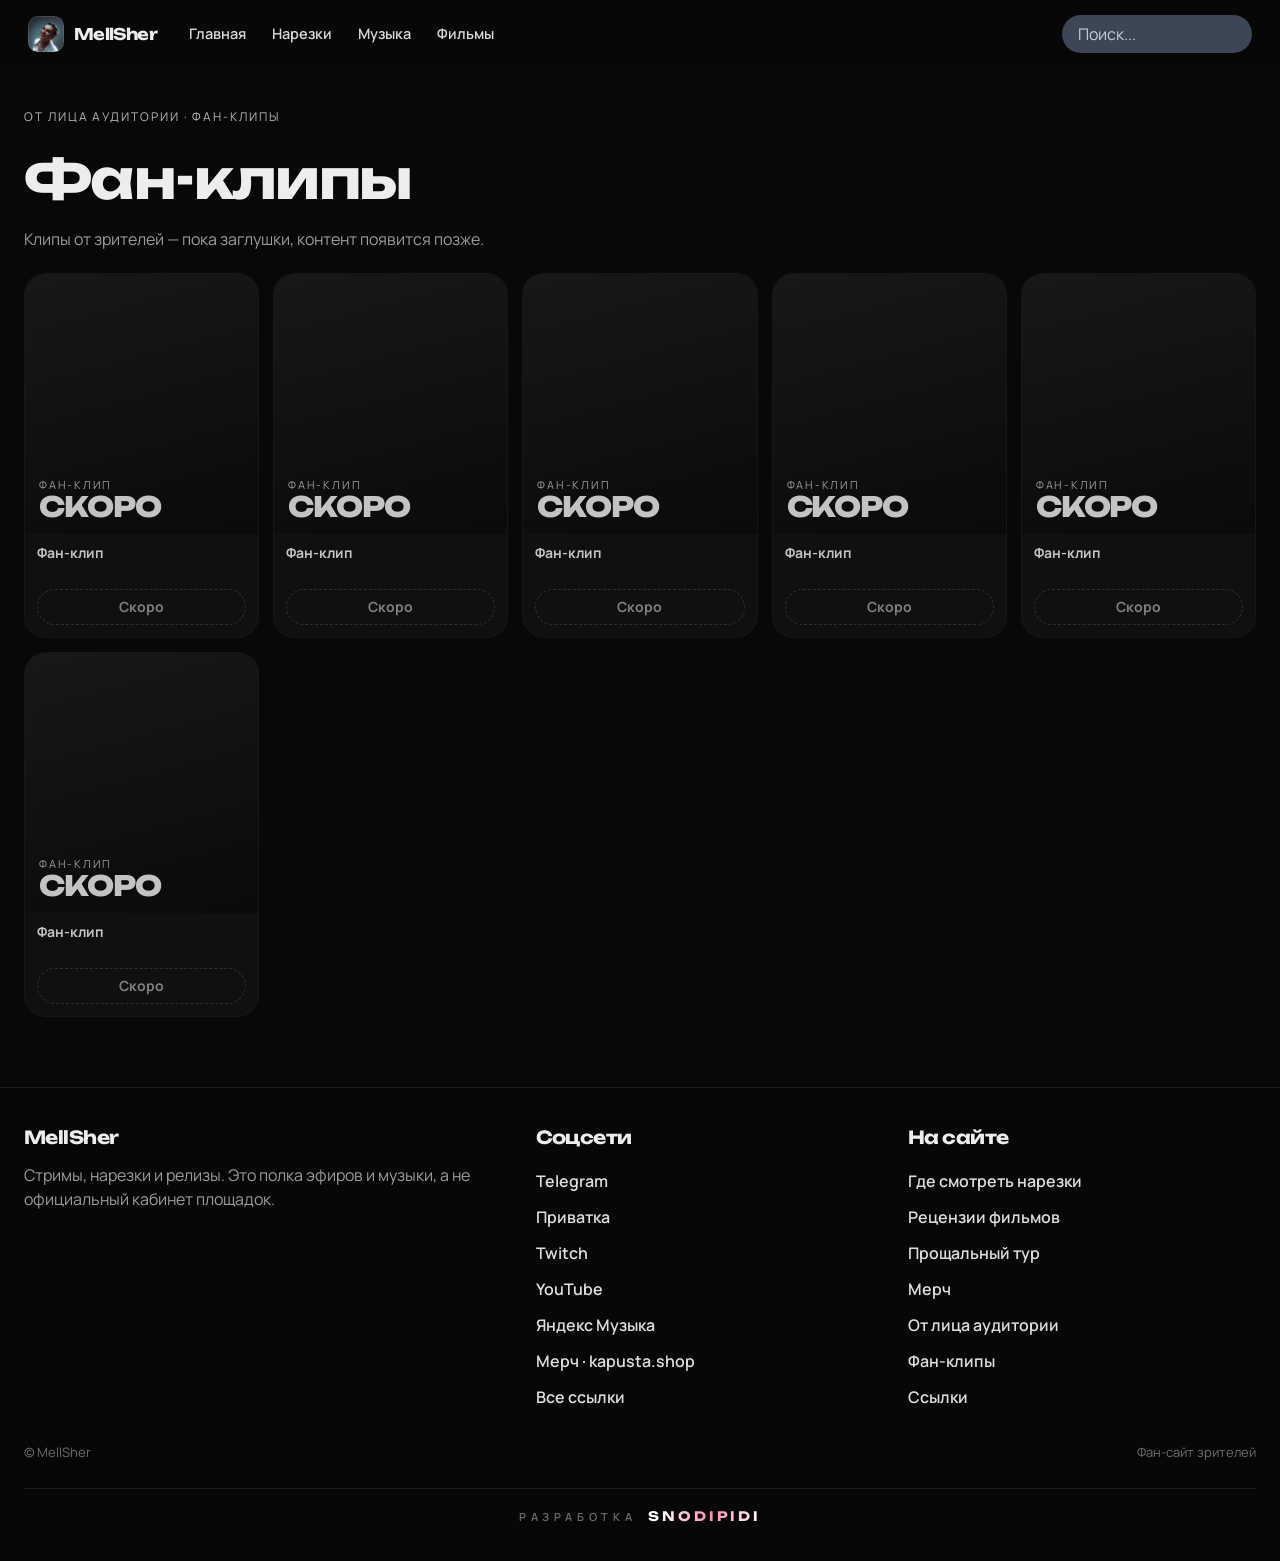
==== fan-clips.html @ a956378b "мелкие изменения" ====
<!DOCTYPE html>
<html lang="ru">
<head>
  <meta charset="UTF-8" />
  <meta name="viewport" content="width=device-width, initial-scale=1" />
  <title>Фан-клипы — MellSher</title>
  <meta name="theme-color" content="#080808" />
  <link rel="icon" href="favicon.svg" />
  <link rel="stylesheet" href="css/styles.css?v=107" />
</head>
<body data-page="fan-clips">
  <div id="chrome-header"></div>
  <main id="page"></main>
  <div id="chrome-footer"></div>
  <script src="js/data.js?v=107"></script>
  <script src="js/reactions.js?v=107"></script>
  <script src="js/app.js?v=107"></script>
</body>
</html>
---- css/styles.css ----
@import url("https://fonts.googleapis.com/css2?family=Bebas+Neue&family=Manrope:wght@400;500;600;700;800&family=Unbounded:wght@500;700;800;900&display=swap");

:root {
  --bg: #080808;
  --bg-2: #101010;
  --card: #141414;
  --card-2: #1b1b1b;
  --text: #ededed;
  --muted: #9b9b9b;
  --faint: #6d6d6d;
  --line: rgba(255, 255, 255, 0.08);
  --red: #ff2d3a;
  --pink: #ff3b6b;
  --star: #f5c518;
  --header: 68px;
  --shadow: 0 20px 60px rgba(0, 0, 0, 0.35);
  --radius: 22px;
  font-synthesis: none;
}

* { box-sizing: border-box; }
html {
  scroll-behavior: smooth;
  overflow-x: clip;
  max-width: 100%;
}
body {
  margin: 0;
  background: var(--bg);
  color: var(--text);
  font-family: Manrope, Arial, sans-serif;
  font-size: 16px;
  line-height: 1.5;
  min-height: 100vh;
  overflow-x: clip;
  max-width: 100%;
}
#page {
  max-width: 100%;
  min-width: 0;
  overflow-x: clip;
}
img { max-width: 100%; display: block; }
button, input { font: inherit; color: inherit; }
a { color: inherit; text-decoration: none; }
button { cursor: pointer; }
h1, h2, h3, h4 { font-family: Unbounded, Manrope, sans-serif; font-weight: 700; letter-spacing: -0.03em; }

.skip {
  position: absolute;
  left: 12px;
  top: -40px;
  background: #fff;
  color: #000;
  padding: 8px 12px;
  z-index: 100;
}
.skip:focus { top: 12px; }

.noscript {
  margin: 80px auto;
  max-width: 40rem;
  text-align: center;
  color: var(--muted);
}

/* Header */
.header {
  position: fixed;
  inset: 0 0 auto 0;
  z-index: 40;
  height: var(--header);
  width: 100%;
  max-width: 100%;
  display: flex;
  align-items: center;
  gap: 22px;
  padding: 0 28px;
  background: rgba(8, 8, 8, 0.28);
  backdrop-filter: blur(10px);
  transition: background 0.3s ease;
  box-sizing: border-box;
  overflow: visible;
}
.header.solid { background: rgba(8, 8, 8, 0.88); }
.brand {
  display: flex;
  align-items: center;
  gap: 10px;
  flex: 0 0 auto;
  font-family: Unbounded, sans-serif;
  font-weight: 700;
  letter-spacing: -0.04em;
}
.brand-mark {
  width: 36px;
  height: 36px;
  border-radius: 10px;
  background: #1a1a1a url("../assets/brand.png") center 18% / cover;
  box-shadow: inset 0 0 0 1px rgba(255, 255, 255, 0.12);
}
.nav {
  display: flex;
  align-items: center;
  gap: 6px;
  flex: 1;
}
.nav a {
  background: none;
  border: 0;
  color: #d7d7d7;
  padding: 8px 10px;
  border-radius: 999px;
  font-size: 14.5px;
  font-weight: 600;
}
.nav a:hover, .nav a.active { color: #fff; }
.nav a.active { background: rgba(255, 255, 255, 0.06); }

.search {
  position: relative;
  margin-left: auto;
  flex: 0 0 auto;
  z-index: 50;
}
.search input {
  width: 190px;
  height: 38px;
  border: 0;
  border-radius: 999px;
  background: #3c4654;
  padding: 0 16px;
  outline: none;
}
.search input::placeholder { color: #c5ced8; }
.search input:focus { background: #465365; box-shadow: 0 0 0 2px rgba(255, 255, 255, 0.16); }
.search-pop {
  position: absolute;
  top: calc(100% + 8px);
  right: 0;
  width: min(320px, calc(100vw - 32px));
  max-height: min(70vh, 420px);
  overflow-y: auto;
  background: #141414;
  border: 1px solid var(--line);
  border-radius: 16px;
  padding: 8px;
  box-shadow: var(--shadow);
  display: none;
  z-index: 60;
}
.search-pop.show { display: grid; }
.search-pop a, .search-empty {
  display: grid;
  gap: 2px;
  padding: 10px 12px;
  border-radius: 12px;
}
.search-pop a:hover { background: #222; }
.search-pop small, .search-empty { color: var(--muted); font-size: 12px; }

.user-btn {
  width: 38px;
  height: 38px;
  border-radius: 50%;
  border: 0;
  background: #2a2a2a;
  display: grid;
  place-items: center;
  flex: 0 0 auto;
}
.user-btn span {
  width: 16px;
  height: 16px;
  border: 2px solid #ddd;
  border-radius: 50%;
  position: relative;
}
.user-btn span::after {
  content: "";
  position: absolute;
  left: 50%;
  top: 16px;
  width: 20px;
  height: 10px;
  border: 2px solid #ddd;
  border-bottom: 0;
  border-radius: 12px 12px 0 0;
  transform: translateX(-50%);
}
.user-btn.named {
  width: auto;
  padding: 0 12px 0 8px;
  border-radius: 999px;
  gap: 8px;
  display: flex;
  align-items: center;
  font-weight: 700;
  font-size: 13px;
}
.user-btn.named i {
  width: 24px;
  height: 24px;
  border-radius: 50%;
  display: grid;
  place-items: center;
  background: var(--pink);
  font-style: normal;
  font-size: 12px;
}
.menu-btn {
  display: none;
  margin-left: 0;
  width: 40px;
  height: 40px;
  border-radius: 12px;
  border: 1px solid var(--line);
  background: transparent;
}

/* Hero */
.hero {
  position: relative;
  min-height: 100dvh;
  overflow: hidden;
  background: #000;
  display: flex;
  align-items: center;
  justify-content: center;
}
.hero img {
  position: absolute;
  inset: 0;
  width: 100%;
  height: 100%;
  object-fit: cover;
  object-position: 62% 28%;
}
.hero-shade {
  position: absolute;
  inset: 0;
  background:
    linear-gradient(to top, #080808 0%, rgba(8, 8, 8, 0.28) 24%, transparent 46%),
    radial-gradient(ellipse at 50% 62%, rgba(0, 0, 0, 0.48), transparent 52%),
    radial-gradient(ellipse at 12% 70%, rgba(255, 40, 90, 0.32), transparent 46%),
    linear-gradient(90deg, rgba(0, 0, 0, 0.42), transparent 28%, rgba(0, 0, 0, 0.38));
}
.hero-title {
  position: relative;
  z-index: 2;
  margin: 11vh 0 0;
  width: 100%;
  padding: 0 3vw;
  text-align: center;
  font-size: 10.2vw;
  line-height: 0.9;
  letter-spacing: -0.045em;
  font-weight: 900;
  text-transform: uppercase;
  white-space: nowrap;
  text-shadow: 0 2px 18px rgba(0, 0, 0, 0.55), 0 10px 40px rgba(0, 0, 0, 0.45);
}
.scroll-cue {
  position: absolute;
  z-index: 3;
  left: 50%;
  bottom: 22px;
  transform: translateX(-50%);
  background: none;
  border: 0;
  color: rgba(255, 255, 255, 0.82);
  letter-spacing: 0.42em;
  font-size: 11px;
  text-transform: uppercase;
  display: grid;
  justify-items: center;
  gap: 8px;
}
.scroll-cue::after {
  content: "";
  width: 1px;
  height: 28px;
  background: rgba(255, 255, 255, 0.7);
}
.hero-chip {
  position: absolute;
  z-index: 3;
  left: 28px;
  top: calc(var(--header) + 18px);
  display: flex;
  gap: 14px;
  align-items: center;
  padding: 10px 12px;
  border-radius: 0;
  background: rgba(0, 0, 0, 0.55);
  border: 1px solid rgba(255, 255, 255, 0.18);
  backdrop-filter: blur(8px);
}
.hero-chip .tour-date {
  font-size: 22px;
}
.hero-chip .tour-city {
  font-size: 22px;
  white-space: nowrap;
}
.hero-chip .tour-btn {
  min-height: 30px;
  padding: 0 12px;
  font-size: 14px;
}
.hero-chip:hover .tour-btn {
  background: #fff;
  color: #000;
}
.dot {
  width: 8px;
  height: 8px;
  border-radius: 50%;
  background: var(--pink);
  box-shadow: 0 0 0 0 rgba(255, 59, 107, 0.7);
  animation: pulse 1.8s infinite;
}
@keyframes pulse {
  70% { box-shadow: 0 0 0 8px rgba(255, 59, 107, 0); }
  100% { box-shadow: 0 0 0 0 rgba(255, 59, 107, 0); }
}

.wrap {
  width: min(1240px, calc(100% - 48px));
  max-width: 100%;
  margin: 0 auto;
  min-width: 0;
}
.section {
  padding: 28px 0 64px;
  min-width: 0;
  max-width: 100%;
}
.section-head {
  display: flex;
  align-items: center;
  justify-content: space-between;
  flex-wrap: wrap;
  gap: 14px 18px;
  margin: 0 0 18px;
}
.section-head h2, .block-title {
  margin: 0;
  font-size: 22px;
  display: flex;
  align-items: center;
  gap: 12px;
}
.section-head h2::before, .block-title::before {
  content: "";
  width: 3px;
  height: 1.05em;
  background: var(--red);
  border-radius: 2px;
}
.section-head a.more, .text-link { color: #fff; font-weight: 700; }
.track-sort {
  display: inline-flex;
  align-items: center;
  gap: 10px;
  color: var(--muted);
  font-size: 13px;
  font-weight: 600;
}
.track-sort select {
  appearance: none;
  border: 1px solid var(--line);
  background: #161616 url("data:image/svg+xml,%3Csvg xmlns='http://www.w3.org/2000/svg' width='12' height='8' viewBox='0 0 12 8'%3E%3Cpath fill='%239b9b9b' d='M1 1l5 5 5-5'/%3E%3C/svg%3E") no-repeat right 12px center;
  color: #fff;
  border-radius: 999px;
  height: 36px;
  padding: 0 34px 0 14px;
  font: inherit;
  font-weight: 700;
  font-size: 13px;
  outline: none;
  cursor: pointer;
}
.track-sort select:focus {
  border-color: rgba(255, 59, 107, 0.55);
  box-shadow: 0 0 0 2px rgba(255, 59, 107, 0.18);
}
.arrow::after { content: " →"; }
.series-card .actions { margin: 0; }
.playlist-actions {
  display: flex;
  flex-wrap: wrap;
  gap: 10px;
  width: 100%;
  max-width: 440px;
}
.playlist-btn {
  flex: 1 1 190px;
  height: 44px;
  min-width: 0;
  padding: 0 16px;
  white-space: nowrap;
  background: var(--pink);
  border: 0;
  color: #fff;
  font-size: 13px;
  letter-spacing: 0.02em;
}
.playlist-btn:hover { background: #ff527d; }

.tour-row {
  display: grid;
  grid-template-columns: repeat(2, minmax(0, 1fr));
  gap: 10px 28px;
}
/* пасхалка-стикер временно выкл.
.merch-egg-wrap {
  position: relative;
  perspective: 600px;
  height: 100%;
}
.tour-egg {
  position: absolute;
  right: -34px;
  top: 58%;
  z-index: 4;
  width: 84px;
  transform: rotate(10deg);
  transform-origin: 88% 92%;
  filter: drop-shadow(0 10px 18px rgba(0, 0, 0, 0.45));
  transition: transform 0.25s cubic-bezier(0.22, 1.4, 0.36, 1), filter 0.25s ease;
  will-change: transform, opacity, filter;
}
.tour-egg img {
  width: 100%;
  height: auto;
  display: block;
  pointer-events: none;
}
.tour-egg:hover:not(.is-peeling) {
  transform: rotate(-4deg) scale(1.08) translate(6px, -4px);
  filter: drop-shadow(0 14px 22px rgba(255, 59, 107, 0.28));
}
.tour-egg.is-peeling {
  pointer-events: none;
  transition: none;
  animation: tour-egg-peel 0.7s cubic-bezier(0.33, 0.1, 0.25, 1) forwards;
}
@keyframes tour-egg-peel {
  0% {
    transform: rotate(8deg) translateZ(0);
    opacity: 1;
    filter: drop-shadow(0 10px 18px rgba(0, 0, 0, 0.45));
  }
  28% {
    transform: rotate(-6deg) rotateX(18deg) translate(10px, -14px) scale(1.06);
    opacity: 1;
    filter: drop-shadow(0 18px 26px rgba(0, 0, 0, 0.5));
  }
  62% {
    transform: rotate(-28deg) rotateX(42deg) translate(36px, 18px) scale(0.98);
    opacity: 0.85;
    filter: drop-shadow(0 22px 28px rgba(0, 0, 0, 0.4));
  }
  100% {
    transform: rotate(-55deg) rotateX(68deg) translate(72px, 110px) scale(0.78);
    opacity: 0;
    filter: drop-shadow(0 8px 12px rgba(0, 0, 0, 0.2));
  }
}
*/
.tour-card {
  display: flex;
  align-items: center;
  justify-content: space-between;
  gap: 14px;
  min-width: 0;
  padding: 10px 0;
  border-bottom: 1px solid rgba(255, 255, 255, 0.1);
  background: transparent;
  color: inherit;
  transition: opacity 0.15s ease;
}
.tour-card:hover { opacity: 0.88; }
.tour-card:hover .tour-btn {
  background: #fff;
  color: #000;
}
.tour-main {
  display: flex;
  align-items: baseline;
  gap: 14px;
  min-width: 0;
}
.tour-date {
  flex: 0 0 auto;
  color: #e84a1f;
  font-family: "Bebas Neue", Unbounded, sans-serif;
  font-size: 22px;
  line-height: 1;
  letter-spacing: 0.04em;
}
.tour-city {
  margin: 0;
  min-width: 0;
  color: #fff;
  font-family: "Bebas Neue", Unbounded, sans-serif;
  font-size: 22px;
  line-height: 1;
  letter-spacing: 0.04em;
  text-transform: uppercase;
  white-space: nowrap;
  overflow: hidden;
  text-overflow: ellipsis;
}
.tour-btn {
  flex: 0 0 auto;
  display: inline-flex;
  align-items: center;
  gap: 8px;
  min-height: 34px;
  padding: 0 14px;
  border: 1px solid #fff;
  border-radius: 0;
  background: transparent;
  color: #fff;
  font-family: "Bebas Neue", Unbounded, sans-serif;
  font-size: 15px;
  letter-spacing: 0.08em;
  text-transform: uppercase;
  white-space: nowrap;
  transition: background 0.15s ease, color 0.15s ease;
}
.tour-btn span { font-size: 14px; line-height: 1; }

.scroller-wrap {
  position: relative;
  display: block;
  min-width: 0;
  max-width: 100%;
  width: 100%;
  overflow: hidden;
}
.scroller {
  display: grid;
  grid-auto-flow: column;
  grid-auto-columns: 196px;
  grid-auto-rows: minmax(0, auto);
  gap: 14px;
  overflow-x: auto;
  overflow-y: hidden;
  padding: 0 0 10px;
  scroll-snap-type: x mandatory;
  scrollbar-width: none;
  min-width: 0;
  width: 100%;
  max-width: 100%;
}
.scroller::-webkit-scrollbar { height: 0; }
.scroller-nav {
  position: absolute;
  top: 35px;
  z-index: 4;
  width: 40px;
  height: 40px;
  margin: 0;
  border: 0;
  border-radius: 50%;
  background: rgba(18, 18, 18, 0.96);
  color: #fff;
  font-size: 22px;
  line-height: 1;
  display: grid;
  place-items: center;
  box-shadow: 0 8px 24px rgba(0, 0, 0, 0.35);
  cursor: pointer;
  flex-shrink: 0;
}
.scroller-nav.prev { left: 4px; }
.scroller-nav.next { right: 4px; }
.scroller-nav:hover { background: #242424; }
.scroller-wrap:has(.film-thumb) .scroller-nav {
  top: 127px;
}

.card {
  scroll-snap-align: start;
  background: #121212;
  border-radius: 22px;
  overflow: hidden;
  border: 1px solid rgba(255, 255, 255, 0.04);
  display: flex;
  flex-direction: column;
  height: 100%;
  min-height: 0;
}
.clip-card {
  border-radius: 22px !important;
  overflow: hidden !important;
  -webkit-mask-image: -webkit-radial-gradient(white, black);
  color: inherit;
  text-decoration: none;
}
.clip-card .card-body {
  flex: 1;
  display: flex;
  flex-direction: column;
  align-content: start;
}
.clip-card:not(.film-card) .card-body {
  text-align: center;
  align-items: stretch;
  gap: 4px;
  padding-top: 8px;
  padding-bottom: 10px;
}
.clip-card:not(.film-card) h3 {
  text-align: center;
  min-height: 0;
}
.clip-card:not(.film-card) .card-body > .btn {
  width: 100%;
}
.clip-card .poster.thumb {
  border-radius: 22px 22px 0 0;
  overflow: hidden;
}
.music-clip {
  position: relative;
  transition:
    transform 0.28s cubic-bezier(0.22, 1, 0.36, 1),
    border-color 0.25s ease,
    box-shadow 0.28s ease,
    background 0.25s ease;
  border-color: rgba(255, 255, 255, 0.06);
  background: #121212;
}
.music-clip::after {
  content: "";
  position: absolute;
  inset: 0;
  z-index: 3;
  border-radius: inherit;
  pointer-events: none;
  opacity: 0;
  background:
    linear-gradient(180deg, rgba(255, 59, 107, 0.08), transparent 42%),
    radial-gradient(120% 80% at 50% 100%, rgba(255, 59, 107, 0.18), transparent 55%);
  box-shadow: inset 0 0 0 1px rgba(255, 59, 107, 0.22);
  transition: opacity 0.28s ease;
}
.music-clip:hover {
  transform: translateY(-5px);
  border-color: rgba(255, 59, 107, 0.45);
  background:
    radial-gradient(120% 90% at 50% 0%, rgba(255, 59, 107, 0.14), transparent 55%),
    #161014;
  box-shadow:
    0 16px 36px rgba(0, 0, 0, 0.4),
    0 0 28px rgba(255, 59, 107, 0.16);
}
.music-clip:hover::after {
  opacity: 1;
}
.music-clip .poster.thumb img {
  transition: transform 0.5s cubic-bezier(0.22, 1, 0.36, 1), filter 0.35s ease;
}
.music-clip:hover .poster.thumb img {
  transform: scale(1.08);
  filter: brightness(0.7) saturate(1.08);
}
.music-clip:hover .card-body h3 a {
  color: #ffd0de;
}
.clip-play {
  position: absolute;
  inset: 0;
  z-index: 2;
  display: grid;
  place-items: center;
  pointer-events: none;
  opacity: 0;
  transform: scale(0.9);
  transition:
    opacity 0.25s ease,
    transform 0.35s cubic-bezier(0.22, 1.2, 0.36, 1);
}
.music-clip:hover .clip-play {
  opacity: 1;
  transform: scale(1);
}
.clip-play i {
  --mx: 50%;
  --my: 35%;
  position: relative;
  width: 54px;
  height: 54px;
  border-radius: 50%;
  display: grid;
  place-items: center;
  overflow: hidden;
  background:
    radial-gradient(
      circle at var(--mx) var(--my),
      rgba(255, 255, 255, 0.88) 0%,
      rgba(255, 160, 195, 0.65) 16%,
      rgba(255, 59, 107, 0.55) 38%,
      rgba(255, 40, 95, 0.4) 62%,
      rgba(180, 20, 70, 0.28) 100%
    );
  border: 1.5px solid rgba(255, 255, 255, 0.5);
  box-shadow:
    0 10px 26px rgba(0, 0, 0, 0.4),
    0 0 18px rgba(255, 59, 107, 0.28),
    inset 0 1px 0 rgba(255, 255, 255, 0.55),
    inset 0 -10px 20px rgba(255, 59, 107, 0.16);
  backdrop-filter: blur(20px) saturate(180%);
  -webkit-backdrop-filter: blur(20px) saturate(180%);
}
.clip-play i::after {
  content: "";
  position: absolute;
  inset: 0;
  border-radius: inherit;
  background:
    radial-gradient(
      circle at var(--mx) var(--my),
      rgba(255, 255, 255, 0.55) 0%,
      rgba(255, 180, 210, 0.18) 24%,
      transparent 48%
    );
  pointer-events: none;
  mix-blend-mode: soft-light;
}
.clip-play i::before {
  content: "";
  position: absolute;
  z-index: 1;
  top: 50%;
  left: 52%;
  width: 0;
  height: 0;
  border-style: solid;
  border-width: 9px 0 9px 15px;
  border-color: transparent transparent transparent #fff;
  filter: drop-shadow(0 2px 4px rgba(0, 0, 0, 0.28));
  transform: translate(-35%, -50%);
}
.music-clip .card-body {
  padding-top: 10px;
  padding-bottom: 12px;
}
.clip-strip-head {
  display: flex;
  align-items: baseline;
  justify-content: space-between;
  gap: 12px;
  margin: 0 0 10px;
  flex-wrap: wrap;
}
.clip-strip .strip-title { margin: 0; }
.clip-strip-note {
  color: var(--muted);
  font-size: 12px;
  font-weight: 700;
  letter-spacing: 0.06em;
  text-transform: uppercase;
}
.clip-strip.is-feat .clip-strip-note { color: rgba(245, 197, 24, 0.75); }
.scroller.clips {
  grid-auto-columns: 200px;
}
.scroller-wrap.is-clips .scroller-nav {
  top: 78px;
}
.film-card .card-body {
  gap: 8px;
}
.film-card h3 {
  margin: 0;
  font-size: 14px;
  line-height: 1.25;
  min-height: 2.5em;
  max-height: 2.5em;
  display: -webkit-box;
  -webkit-line-clamp: 2;
  -webkit-box-orient: vertical;
  overflow: hidden;
  overflow-wrap: anywhere;
  word-break: break-word;
}
.film-card .film-scores {
  margin-top: auto;
  font-size: 11px;
  gap: 8px;
}
.film-card .film-scores b {
  font-size: 15px;
}
.film-scores .score-val.score-good,
.score-card .score-val.score-good { color: #3bb33b; }
.film-scores .score-val.score-mid,
.score-card .score-val.score-mid { color: #c8c8c8; }
.film-scores .score-val.score-bad,
.score-card .score-val.score-bad { color: #ff5500; }
.film-scores .score-val i,
.score-card .score-val i { color: inherit; font-style: normal; }
.film-card.is-link {
  cursor: pointer;
  transition: border-color 0.15s ease, transform 0.15s ease, box-shadow 0.15s ease;
}
.film-card.is-link:hover {
  border-color: rgba(255, 59, 107, 0.4);
  transform: translateY(-3px);
  box-shadow: 0 12px 28px rgba(0, 0, 0, 0.35);
}
.film-card.is-link:hover .film-thumb img {
  transform: scale(1.05);
}
.film-card .film-thumb img {
  transition: transform 0.45s ease;
}
.film-card.score-only {
  cursor: default;
}
.film-card.score-only:hover {
  transform: none;
  box-shadow: none;
}
.poster {
  position: relative;
  aspect-ratio: 3 / 3.35;
  background:
    radial-gradient(90% 60% at 20% 0%, rgba(255, 255, 255, 0.16), transparent 42%),
    linear-gradient(165deg, var(--c1), var(--c2) 70%);
  display: flex;
  flex-direction: column;
  justify-content: flex-end;
  padding: 14px;
  overflow: hidden;
  flex-shrink: 0;
}
.poster.photo {
  background:
    linear-gradient(to top, rgba(0, 0, 0, 0.72), rgba(0, 0, 0, 0.05) 55%),
    url("../assets/hero.png") center 22% / cover;
}
.poster.thumb {
  aspect-ratio: 16 / 9;
  padding: 0;
  background: #0a0a0a;
  overflow: hidden;
  display: block;
}
.poster.thumb.film-thumb {
  aspect-ratio: 2 / 3;
}
.poster.thumb img {
  position: absolute;
  inset: 0;
  width: 100%;
  height: 100%;
  object-fit: cover;
  object-position: center;
  display: block;
  border: 0;
}
.poster.thumb.film-thumb img {
  object-fit: contain;
}
.poster.thumb .poster-kicker {
  position: absolute;
  left: 10px;
  bottom: 10px;
  z-index: 2;
  padding: 4px 8px;
  border-radius: 999px;
  background: rgba(0, 0, 0, 0.55);
}
.poster.stub-poster {
  background: linear-gradient(165deg, #1c1c1c, #0b0b0b);
}
.poster-link { position: absolute; inset: 0; z-index: 1; }
.poster-kicker, .poster-title { pointer-events: none; }
.poster-kicker {
  position: relative;
  z-index: 2;
  font-size: 11px;
  letter-spacing: 0.16em;
  text-transform: uppercase;
  color: rgba(255, 255, 255, 0.72);
}
.poster-title {
  position: relative;
  z-index: 2;
  font-family: Unbounded, sans-serif;
  font-weight: 800;
  font-size: 28px;
  line-height: 0.95;
  letter-spacing: -0.04em;
  text-transform: uppercase;
}
.ribbon {
  position: absolute;
  z-index: 2;
  top: 0;
  left: 12px;
  width: 28px;
  height: 36px;
  border: 0;
  background: #0d0d0d;
  color: #fff;
  clip-path: polygon(0 0, 100% 0, 100% 100%, 50% 76%, 0 100%);
  font-size: 16px;
  line-height: 28px;
}
.ribbon.on { background: var(--pink); }

.card-body { padding: 10px 12px 12px; display: grid; gap: 8px; }
.score-row { display: flex; align-items: center; justify-content: space-between; }
.score { font-weight: 800; display: flex; gap: 4px; align-items: center; }
.score i, .star { color: var(--star); font-style: normal; }
.ghost {
  background: none;
  border: 0;
  color: #8d8d8d;
  font-size: 18px;
  padding: 0;
}
.card h3 { margin: 0; font-family: Manrope, sans-serif; font-size: 14px; font-weight: 700; letter-spacing: 0; line-height: 1.3; min-height: 2.6em; }
.btn {
  display: flex;
  align-items: center;
  justify-content: center;
  gap: 6px;
  height: 36px;
  padding: 0 16px;
  border-radius: 999px;
  background: #2a2a2a;
  border: 0;
  font-weight: 700;
  font-size: 14px;
  box-sizing: border-box;
}
.btn:hover { background: #343434; }
.btn.pink { background: var(--pink); color: #fff; }
.btn.pink:hover { background: #ff527d; }
.btn.yellow { background: #ffcc00; color: #111; }
.btn.yellow:hover { background: #ffd633; }
.btn.disabled {
  background: transparent;
  border: 1px dashed rgba(255, 255, 255, 0.16);
  color: var(--muted);
  pointer-events: none;
}
.card.stub { opacity: 0.82; }
.center { display: flex; justify-content: center; margin-top: 18px; }
.pill {
  display: inline-flex;
  align-items: center;
  height: 38px;
  padding: 0 16px;
  border-radius: 999px;
  background: #1a1a1a;
  border: 1px solid var(--line);
  font-weight: 700;
  font-size: 14px;
}
.pill:hover { background: #222; }

/* Series */
.series-stage {
  position: relative;
  display: grid;
  place-items: center;
  padding: 0 58px;
}
.series-frame {
  width: min(860px, 100%);
  min-height: 360px;
}
.series-card {
  width: 100%;
  min-height: 360px;
  display: grid;
  grid-template-columns: 280px 1fr;
  gap: 28px;
  align-items: stretch;
  background: #141414;
  border-radius: 28px;
  padding: 22px;
  border: 1px solid var(--line);
}
.series-card.is-in-next {
  animation: series-in-next 0.38s cubic-bezier(0.22, 1, 0.36, 1);
}
.series-card.is-in-prev {
  animation: series-in-prev 0.38s cubic-bezier(0.22, 1, 0.36, 1);
}
@keyframes series-in-next {
  from { opacity: 0; transform: translateX(36px); }
  to { opacity: 1; transform: translateX(0); }
}
@keyframes series-in-prev {
  from { opacity: 0; transform: translateX(-36px); }
  to { opacity: 1; transform: translateX(0); }
}
.series-poster {
  border-radius: 18px;
  overflow: hidden;
  width: 100%;
  min-height: 316px;
  height: 100%;
  background:
    radial-gradient(80% 50% at 30% 0%, rgba(255, 255, 255, 0.18), transparent 40%),
    linear-gradient(160deg, var(--c1), var(--c2));
  display: flex;
  align-items: flex-end;
  padding: 16px;
  font-family: Unbounded, sans-serif;
  font-size: 34px;
  line-height: 0.9;
  letter-spacing: -0.04em;
  text-transform: uppercase;
  color: inherit;
}
.series-poster.has-img,
.series-poster.photo { padding: 0; background: #1a1714; }
.series-poster img {
  width: 100%;
  height: 100%;
  object-fit: cover;
  object-position: center 18%;
  display: block;
}
.series-poster.stub {
  align-items: center;
  justify-content: center;
  color: var(--muted);
  font-size: 28px;
  text-transform: none;
  letter-spacing: -0.02em;
}
.series-card.stub { opacity: 0.88; }
.series-card > div:last-child {
  display: flex;
  flex-direction: column;
  justify-content: center;
  min-width: 0;
  min-height: 100%;
}
.series-card h3 { margin: 8px 0 6px; font-size: 32px; }
.series-meta { color: var(--muted); display: flex; flex-wrap: wrap; gap: 12px; font-weight: 700; font-size: 14px; }
.score-pill {
  display: inline-flex;
  align-items: center;
  gap: 4px;
  background: rgba(0, 0, 0, 0.45);
  border-radius: 8px;
  padding: 2px 7px;
  font-family: Manrope, sans-serif;
  font-size: 14px;
  letter-spacing: 0;
  font-weight: 800;
}
.series-card p {
  color: #c8c8c8;
  margin: 12px 0 18px;
  flex: 1;
  display: -webkit-box;
  -webkit-line-clamp: 5;
  line-clamp: 5;
  -webkit-box-orient: vertical;
  overflow: hidden;
}
.series-nav {
  position: absolute;
  top: 50%;
  transform: translateY(-50%);
  width: 46px;
  height: 46px;
  border-radius: 50%;
  border: 0;
  background: #1c1c1c;
  color: #fff;
  font-size: 22px;
  z-index: 2;
}
.series-nav.prev { left: 0; }
.series-nav.next { right: 0; }
.dots { display: flex; justify-content: center; gap: 8px; margin-top: 16px; }
.dots button {
  width: 8px;
  height: 8px;
  border-radius: 50%;
  border: 0;
  background: #333;
  padding: 0;
}
.dots button.on { background: #fff; }

.release-grid {
  display: grid;
  grid-template-columns: repeat(auto-fill, minmax(200px, 1fr));
  gap: 12px;
}
.release-grid-home {
  grid-template-columns: repeat(auto-fill, minmax(148px, 1fr));
  gap: 10px;
}
.release-grid-home .release { border-radius: 14px; }
.release-grid-home .release-body {
  padding: 8px 10px 10px;
  gap: 4px;
}
.release-grid-home .release h3 { font-size: 13px; }
.release-grid-home .release .kind { font-size: 10px; }
.release-grid-home .release p {
  font-size: 11px;
  line-height: 1.4;
}
.release-grid-home .release .btn {
  height: 28px;
  padding: 0 10px;
  font-size: 11px;
}
.release-grid-home .release-badge {
  font-size: 8px;
  padding: 2px 6px;
}
.music-grid {
  display: grid;
  grid-template-columns: repeat(auto-fill, minmax(168px, 1fr));
  gap: 12px;
}
.albums-grid {
  grid-template-columns: repeat(7, minmax(0, 1fr));
  gap: 10px;
}
.catalog {
  display: grid;
  grid-template-columns: repeat(auto-fill, minmax(200px, 1fr));
  gap: 14px;
}
.release {
  position: relative;
  background: #121212;
  border-radius: 16px;
  padding: 14px;
  border: 1px solid var(--line);
  display: flex;
  flex-direction: column;
  gap: 6px;
  min-height: 0;
  transition:
    transform 0.28s cubic-bezier(0.22, 1, 0.36, 1),
    border-color 0.25s ease,
    box-shadow 0.28s ease;
}
.release:hover {
  transform: translateY(-5px);
  border-color: rgba(255, 255, 255, 0.18);
  box-shadow: 0 16px 36px rgba(0, 0, 0, 0.4);
}
.release.has-cover {
  padding: 0;
  overflow: hidden;
  gap: 0;
}
.release-cover {
  position: relative;
  aspect-ratio: 1;
  width: 100%;
  background: #1a1a1a;
  overflow: hidden;
}
.release-cover img {
  width: 100%;
  height: 100%;
  object-fit: cover;
  display: block;
  transition: transform 0.5s cubic-bezier(0.22, 1, 0.36, 1);
}
.release:hover .release-cover img {
  transform: scale(1.07);
}
.release-body {
  display: flex;
  flex-direction: column;
  gap: 5px;
  padding: 10px 12px 12px;
  flex: 1;
  min-width: 0;
}
.release h3 {
  margin: 0;
  font-size: 14px;
  line-height: 1.25;
  letter-spacing: -0.02em;
}
.release .kind { color: var(--muted); font-size: 11px; font-weight: 700; }
.release p {
  margin: 0;
  color: #cfcfcf;
  font-size: 12px;
  line-height: 1.4;
}
.release .btn {
  margin-top: auto;
  width: fit-content;
  height: 30px;
  padding: 0 12px;
  font-size: 12px;
  transition: transform 0.2s ease, filter 0.2s ease;
}
.release:hover .btn {
  transform: translateY(-1px);
}
.release.featured {
  background:
    radial-gradient(120% 80% at 0% 0%, rgba(255, 59, 107, 0.18), transparent 55%),
    #141014;
  border-color: rgba(255, 59, 107, 0.4);
}
.release.featured:hover {
  border-color: rgba(255, 59, 107, 0.75);
  box-shadow:
    0 16px 40px rgba(0, 0, 0, 0.45),
    0 0 0 1px rgba(255, 59, 107, 0.25),
    0 0 28px rgba(255, 59, 107, 0.18);
}
.release-hurry {
  position: absolute;
  inset: 0;
  z-index: 2;
  display: grid;
  place-content: center;
  gap: 2px;
  padding: 12px;
  background:
    radial-gradient(circle at 50% 45%, rgba(255, 59, 107, 0.35), transparent 60%),
    rgba(6, 6, 6, 0.58);
  opacity: 0;
  pointer-events: none;
  transition: opacity 0.2s ease;
}
.release.featured:hover .release-hurry {
  opacity: 1;
}
.release-hurry span {
  display: block;
  font-family: Unbounded, Manrope, sans-serif;
  font-size: clamp(15px, 2.4vw, 22px);
  font-weight: 800;
  line-height: 1;
  letter-spacing: 0.04em;
  text-transform: uppercase;
  color: #fff;
  text-shadow: 0 2px 16px rgba(0, 0, 0, 0.55);
  opacity: 0;
  transform: translateY(18px) scale(0.72) rotate(-8deg);
}
.release-hurry span:nth-child(2) {
  transform: translateY(18px) scale(0.72) rotate(7deg);
  color: var(--pink);
  text-shadow:
    0 0 18px rgba(255, 59, 107, 0.55),
    0 2px 12px rgba(0, 0, 0, 0.5);
}
.release.featured:hover .release-hurry span:nth-child(1) {
  animation: release-hurry-in 0.55s cubic-bezier(0.22, 1.4, 0.36, 1) 0.04s forwards;
}
.release.featured:hover .release-hurry span:nth-child(2) {
  animation: release-hurry-in 0.55s cubic-bezier(0.22, 1.4, 0.36, 1) 0.14s forwards;
}
@keyframes release-hurry-in {
  0% {
    opacity: 0;
    transform: translateY(22px) scale(0.65) rotate(var(--hurry-rot, -8deg));
    filter: blur(4px);
  }
  65% {
    opacity: 1;
    filter: blur(0);
    transform: translateY(-2px) scale(1.08) rotate(0deg);
  }
  100% {
    opacity: 1;
    filter: blur(0);
    transform: translateY(0) scale(1) rotate(0deg);
  }
}
.release-hurry span:nth-child(1) { --hurry-rot: -9deg; }
.release-hurry span:nth-child(2) { --hurry-rot: 8deg; }
.release-badge {
  display: inline-flex;
  align-items: center;
  width: fit-content;
  padding: 3px 8px;
  border-radius: 999px;
  background: var(--pink);
  color: #fff;
  font-size: 9px;
  font-weight: 800;
  letter-spacing: 0.08em;
  text-transform: uppercase;
}
.release.stub { opacity: 0.92; }
.release.stub:hover {
  transform: none;
  box-shadow: none;
}
.merch-grid {
  display: grid;
  grid-template-columns: repeat(auto-fill, minmax(160px, 1fr));
  gap: 12px;
}
.merch-item {
  display: flex;
  flex-direction: column;
  height: 100%;
  width: 100%;
  margin: 0;
  padding: 0;
  background: #121212;
  border: 1px solid var(--line);
  border-radius: 16px;
  overflow: hidden;
  color: inherit;
  text-align: left;
  text-decoration: none;
  font: inherit;
  cursor: pointer;
  transition: border-color 0.15s ease, transform 0.15s ease;
}
.merch-item:hover {
  border-color: rgba(255, 255, 255, 0.18);
  transform: translateY(-2px);
}
.merch-photo {
  aspect-ratio: 1;
  background: #f3f3f3;
  overflow: hidden;
}
.merch-photo img {
  width: 100%;
  height: 100%;
  object-fit: contain;
  object-position: center;
  display: block;
}
.merch-body {
  display: flex;
  flex-direction: column;
  flex: 1;
  gap: 6px;
  padding: 12px 14px 14px;
}
.merch-body strong {
  font-size: 14px;
  font-weight: 500;
  letter-spacing: -0.02em;
  line-height: 1.3;
  min-height: 2.6em;
  color: #fff;
}
.merch-meta {
  display: flex;
  flex-wrap: wrap;
  align-items: baseline;
  gap: 8px;
}
.merch-price {
  color: #fff;
  font-size: 16px;
  font-weight: 700;
  letter-spacing: -0.02em;
  line-height: 1.2;
}
.merch-sold {
  color: #cc4b4b;
  font-size: 12px;
  font-weight: 500;
  line-height: 1.2;
}
.merch-note {
  margin-top: auto;
  color: #3ddc84;
  font-size: 12px;
  font-weight: 700;
  line-height: 1.25;
}

.channel-grid {
  display: grid;
  grid-template-columns: repeat(auto-fill, minmax(148px, 1fr));
  gap: 12px;
}
.channel-grid-page {
  grid-template-columns: repeat(auto-fill, minmax(168px, 1fr));
  gap: 14px;
}
.scroller.channels {
  grid-auto-columns: 168px;
}
.scroller-wrap.is-channels .scroller-nav {
  top: 64px;
}
.channel-card {
  display: flex;
  flex-direction: column;
  height: 100%;
  scroll-snap-align: start;
  background: #121212;
  border: 1px solid var(--line);
  border-radius: 16px;
  overflow: hidden;
  color: inherit;
  text-decoration: none;
  transition: border-color 0.15s ease, transform 0.15s ease;
}
.channel-card:hover {
  border-color: rgba(255, 255, 255, 0.18);
  transform: translateY(-2px);
}
.channel-photo {
  aspect-ratio: 1;
  background: #0d0d0d;
  overflow: hidden;
}
.channel-photo img {
  width: 100%;
  height: 100%;
  object-fit: cover;
  object-position: center;
  display: block;
}
.channel-body {
  display: grid;
  gap: 2px;
  padding: 10px 12px 12px;
}
.channel-body strong {
  font-size: 13px;
  font-weight: 700;
  letter-spacing: -0.02em;
  line-height: 1.3;
  color: #fff;
}
.channel-body span {
  color: var(--muted);
  font-size: 12px;
  line-height: 1.2;
  overflow: hidden;
  text-overflow: ellipsis;
  white-space: nowrap;
}

.links-grid {
  display: grid;
  grid-template-columns: repeat(4, minmax(0, 1fr));
  gap: 8px;
}
.link-card {
  position: relative;
  display: flex;
  align-items: center;
  justify-content: space-between;
  gap: 10px;
  min-height: 72px;
  height: auto;
  padding: 12px 14px;
  border-radius: 14px;
  border: 1px solid var(--line);
  background:
    linear-gradient(135deg, rgba(255, 255, 255, 0.03), transparent 55%),
    #121212;
  color: inherit;
  text-decoration: none;
  overflow: hidden;
  transition: border-color 0.15s ease, transform 0.15s ease, background 0.15s ease;
}
.link-card:hover {
  border-color: rgba(255, 255, 255, 0.18);
  transform: translateY(-1px);
  background:
    linear-gradient(135deg, rgba(255, 255, 255, 0.05), transparent 55%),
    #161616;
}
.link-copy {
  display: grid;
  gap: 2px;
  min-width: 0;
  flex: 1;
}
.link-card strong {
  font-size: 14px;
  font-weight: 800;
  letter-spacing: -0.02em;
  line-height: 1.2;
  white-space: nowrap;
  overflow: hidden;
  text-overflow: ellipsis;
}
.link-copy > span {
  color: var(--muted);
  font-size: 12px;
  line-height: 1.25;
  white-space: nowrap;
  overflow: hidden;
  text-overflow: ellipsis;
}
.link-copy > span.link-legal {
  white-space: normal;
  display: -webkit-box;
  -webkit-line-clamp: 3;
  -webkit-box-orient: vertical;
  font-size: 10px;
  line-height: 1.3;
  overflow: hidden;
}
.link-icon {
  flex-shrink: 0;
  width: 46px;
  height: 46px;
  display: grid;
  place-items: center;
  border-radius: 12px;
  background: rgba(255, 255, 255, 0.04);
  overflow: hidden;
}
.link-icon svg,
.link-icon img {
  width: 46px;
  height: 46px;
  display: block;
  object-fit: cover;
  border-radius: 12px;
}
.link-icon.is-music,
.link-icon.is-private,
.link-icon.is-merch,
.link-icon.is-vk,
.link-icon.is-instagram,
.link-icon.is-donate,
.link-icon.is-tiktok {
  background: transparent;
}
.link-icon.is-music img {
  object-fit: contain;
  background: #000;
}
.link-icon.is-private img {
  border-radius: 50%;
}
.link-badge {
  position: absolute;
  top: 8px;
  right: 8px;
  padding: 2px 6px;
  border-radius: 999px;
  background: #f5c518;
  color: #111;
  font-size: 8px;
  font-weight: 800;
  letter-spacing: 0.04em;
  text-transform: uppercase;
  line-height: 1.2;
}
.link-card.warn {
  background:
    radial-gradient(120% 80% at 100% 0%, rgba(245, 197, 24, 0.12), transparent 50%),
    #141210;
  border-color: rgba(245, 197, 24, 0.28);
}

.film-strip {
  display: grid;
  gap: 10px;
  margin-top: 18px;
  min-width: 0;
  max-width: 100%;
}
.film-strip:first-of-type { margin-top: 8px; }
.film-strip .scroller-wrap,
.film-strip .scroller {
  min-width: 0;
  max-width: 100%;
}
.strip-title {
  margin: 0;
  font-family: Unbounded, sans-serif;
  font-size: 16px;
  letter-spacing: -0.03em;
}
.film-grid {
  display: grid;
  grid-template-columns: repeat(auto-fill, minmax(160px, 1fr));
  gap: 14px;
}
.film {
  background: #121212;
  border-radius: 20px;
  padding: 16px;
  border: 1px solid var(--line);
  display: flex;
  flex-direction: column;
  gap: 12px;
  min-height: 132px;
  overflow: hidden;
}
.film.stub {
  opacity: 0.72;
  pointer-events: none;
}
.film-poster.stub-film {
  aspect-ratio: 2 / 3;
  background:
    linear-gradient(165deg, #222, #101010);
  display: grid;
  place-items: center;
}
.film-poster.stub-film::after {
  content: "Скоро";
  font-family: Unbounded, sans-serif;
  font-size: 14px;
  color: rgba(255, 255, 255, 0.45);
  letter-spacing: 0.08em;
  text-transform: uppercase;
}
.film.has-poster {
  padding: 0;
  min-height: 0;
  gap: 0;
}
.film-poster {
  aspect-ratio: 2 / 3;
  background: #0a0a0a;
  overflow: hidden;
}
.film-poster img {
  width: 100%;
  height: 100%;
  object-fit: cover;
  display: block;
}
.film.is-link .film-poster img {
  transition: transform .45s ease;
}
.film-body {
  display: flex;
  flex-direction: column;
  gap: 10px;
  padding: 14px 14px 16px;
  flex: 1;
}
.film h3 {
  margin: 0;
  font-size: 15px;
  line-height: 1.25;
  min-height: 2.5em;
  max-height: 2.5em;
  display: -webkit-box;
  -webkit-line-clamp: 2;
  -webkit-box-orient: vertical;
  overflow: hidden;
  overflow-wrap: anywhere;
  word-break: break-word;
}
.film-scores {
  display: flex;
  justify-content: space-between;
  gap: 10px;
  margin-top: auto;
  color: var(--muted);
  font-size: 13px;
  font-weight: 700;
  line-height: 1.3;
}
.film-scores span {
  display: grid;
  gap: 2px;
}
.film-scores b {
  color: var(--text);
  font-size: 18px;
  font-weight: 800;
  letter-spacing: -0.03em;
}
.film-scores b i { font-size: 16px; font-style: normal; }
.film.score-only {
  cursor: default;
}
.film.score-only:hover,
.film.score-only:hover .film-poster img {
  transform: none;
  box-shadow: none;
  border-color: var(--line);
}
.film.is-link {
  color: inherit;
  text-decoration: none;
  cursor: pointer;
  transition: border-color 0.15s ease, transform 0.15s ease, box-shadow 0.15s ease;
}
.film.is-link:hover {
  border-color: rgba(255, 59, 107, 0.4);
  transform: translateY(-3px);
  box-shadow: 0 12px 28px rgba(0, 0, 0, 0.35);
}
.film.is-link:hover .film-poster img {
  transform: scale(1.05);
}
.detail-scores {
  margin: 0 0 14px;
  max-width: 360px;
}

.film-hero {
  position: relative;
  padding: calc(var(--header) + 28px) 0 18px;
  overflow: hidden;
  border-bottom: 1px solid var(--line);
  background: #0a0a0a;
}
.film-hero.has-bg::before {
  content: "";
  position: absolute;
  inset: -40px;
  background:
    linear-gradient(90deg, rgba(8, 8, 8, 0.92) 18%, rgba(8, 8, 8, 0.55) 58%, rgba(8, 8, 8, 0.82)),
    var(--film-bg) center 20% / cover;
  filter: blur(18px) saturate(1.15);
  transform: scale(1.08);
  opacity: 0.9;
}
.film-hero-shade {
  position: absolute;
  inset: 0;
  background:
    radial-gradient(70% 80% at 15% 20%, rgba(255, 59, 107, 0.14), transparent 55%),
    linear-gradient(180deg, rgba(8, 8, 8, 0.15), rgba(8, 8, 8, 0.92));
  pointer-events: none;
}
.film-hero-grid {
  position: relative;
  z-index: 1;
  display: grid;
  grid-template-columns: minmax(0, 260px) minmax(0, 1fr);
  gap: 28px;
  align-items: end;
  min-width: 0;
  max-width: 100%;
}
.film-hero-poster {
  border-radius: 22px;
  overflow: hidden;
  border: 1px solid rgba(255, 255, 255, 0.08);
  box-shadow: 0 24px 60px rgba(0, 0, 0, 0.45);
  background: #151515;
  aspect-ratio: 2 / 3;
}
.film-hero-poster img {
  width: 100%;
  height: 100%;
  object-fit: cover;
  display: block;
}
.film-hero-poster.stub {
  display: grid;
  place-items: center;
  padding: 20px;
}
.film-hero-poster.stub strong {
  font-family: Unbounded, sans-serif;
  font-size: 28px;
  letter-spacing: -0.04em;
  text-align: center;
}
.film-hero-copy .page-title {
  margin: 6px 0 8px;
  max-width: 16ch;
  text-wrap: balance;
}
.film-genre {
  margin: 0 0 16px;
  color: var(--muted);
  font-size: 14px;
  font-weight: 700;
  letter-spacing: 0.02em;
}
.film-hero-copy .kicker a { color: rgba(255, 255, 255, 0.72); }
.film-hero-copy .kicker a:hover { color: #fff; }
.film-hero-copy {
  display: grid;
  gap: 0;
  align-content: end;
}
.score-cards {
  display: grid;
  grid-template-columns: repeat(2, minmax(0, 160px));
  gap: 10px;
  margin: 0 0 14px;
}
.film-hero-about {
  margin: 0 0 16px;
  max-width: 54ch;
}
.film-hero-about-title {
  margin: 0 0 6px;
  font-size: 13px;
  font-weight: 800;
  letter-spacing: 0.06em;
  text-transform: uppercase;
  color: rgba(255, 255, 255, 0.55);
}
.film-hero-about p {
  margin: 0;
  color: rgba(237, 237, 237, 0.9);
  font-size: 15px;
  line-height: 1.55;
}
.score-card {
  background: rgba(18, 18, 18, 0.82);
  border: 1px solid rgba(255, 255, 255, 0.08);
  border-radius: 16px;
  padding: 12px 14px;
  display: grid;
  gap: 6px;
  backdrop-filter: blur(8px);
}
.score-card span {
  color: var(--muted);
  font-size: 11px;
  font-weight: 800;
  letter-spacing: 0.08em;
  text-transform: uppercase;
}
.score-card strong {
  font-size: 26px;
  font-weight: 800;
  letter-spacing: -0.03em;
}
.score-card strong b { font-size: inherit; }
.score-card strong i { font-size: 22px; font-style: normal; }
.score-card-ms {
  border-color: rgba(255, 59, 107, 0.35);
  background:
    radial-gradient(120% 100% at 0% 0%, rgba(255, 59, 107, 0.18), transparent 60%),
    rgba(18, 18, 18, 0.88);
}
.film-page.page {
  padding-top: 22px;
  padding-bottom: 70px;
  display: grid;
  grid-template-columns: minmax(0, 1fr);
  gap: 16px;
  min-width: 0;
  max-width: 100%;
  box-sizing: border-box;
}
.film-page.page > * {
  min-width: 0;
  max-width: 100%;
}
.film-more,
.film-more .section-head,
.film-more .scroller-wrap {
  min-width: 0;
  max-width: 100%;
}
.film-take {
  display: grid;
  gap: 14px;
  width: 100%;
  max-width: 100%;
  min-width: 0;
  padding: 18px 20px;
  border-radius: 20px;
  border: 1px solid rgba(255, 59, 107, 0.3);
  background:
    radial-gradient(70% 120% at 0% 50%, rgba(255, 59, 107, 0.14), transparent 55%),
    linear-gradient(135deg, #1a1216 0%, #121212 60%);
  box-shadow: 0 14px 36px rgba(0, 0, 0, 0.25);
  overflow: hidden;
  box-sizing: border-box;
}
.film-take.is-empty {
  border-color: var(--line);
  background: #121212;
  box-shadow: none;
}
.film-take-top {
  display: flex;
  align-items: center;
  gap: 14px;
  min-width: 0;
}
.film-take-photo {
  width: 72px;
  height: 72px;
  border-radius: 18px;
  overflow: hidden;
  background: #050505;
  border: 1px solid rgba(255, 255, 255, 0.08);
  flex: 0 0 auto;
}
.film-take-photo img {
  width: 100%;
  height: 100%;
  object-fit: cover;
  object-position: center 28%;
  display: block;
}
.film-take-meta {
  display: grid;
  gap: 2px;
  min-width: 0;
}
.film-take-meta strong {
  font-family: Unbounded, Manrope, sans-serif;
  font-size: 15px;
  letter-spacing: -0.03em;
}
.film-take-meta span {
  color: var(--muted);
  font-size: 12px;
  font-weight: 700;
  letter-spacing: 0.04em;
  text-transform: uppercase;
}
.film-quote {
  margin: 0;
  min-width: 0;
  max-width: 100%;
}
.film-quote p {
  margin: 0 0 10px;
  color: #f3f3f3;
  font-size: clamp(15px, 1.6vw, 18px);
  font-weight: 700;
  line-height: 1.5;
  letter-spacing: -0.02em;
  white-space: normal;
  overflow-wrap: break-word;
  word-wrap: break-word;
  max-width: 100%;
}
.film-quote p:last-child { margin-bottom: 0; }
.film-take-note {
  margin: 0;
  color: var(--muted);
  font-size: 14px;
  line-height: 1.55;
}
.film-take.is-empty .film-take-note {
  font-style: italic;
}
.film-take .btn {
  width: fit-content;
}
.film-more { margin-top: 4px; }
.leaders {
  display: grid;
  grid-template-columns: 1.1fr 1fr;
  gap: 28px;
  align-items: end;
}
.podium { display: grid; grid-template-columns: 1fr 1.15fr 1fr; gap: 10px; align-items: end; }
.pod {
  background: #161616;
  border-radius: 18px 18px 8px 8px;
  padding: 14px 10px 12px;
  text-align: center;
  border: 1px solid var(--line);
}
.pod.gold { background: linear-gradient(#2a2112, #161616); min-height: 210px; }
.pod.silver { min-height: 170px; }
.pod.bronze { background: linear-gradient(#2a1a12, #161616); min-height: 150px; }
.avatar {
  width: 72px;
  height: 72px;
  margin: 0 auto 8px;
  border-radius: 50%;
  display: grid;
  place-items: center;
  font-family: Unbounded, sans-serif;
  font-size: 28px;
  color: #fff;
}
.pod.gold .avatar { width: 92px; height: 92px; font-size: 36px; box-shadow: 0 0 0 4px rgba(245, 197, 24, 0.35); }
.pod h3 { margin: 0; font-family: Manrope, sans-serif; font-size: 16px; letter-spacing: 0; }
.pod .rank { color: var(--faint); font-size: 11px; letter-spacing: 0.14em; text-transform: uppercase; margin: 2px 0 8px; }
.place-num { font-family: Unbounded, sans-serif; font-size: 28px; }
.points { color: var(--muted); font-weight: 700; font-size: 13px; }
.board { display: grid; gap: 8px; }
.board-row {
  display: grid;
  grid-template-columns: 28px 36px 1fr auto;
  gap: 10px;
  align-items: center;
  padding: 6px 0;
}
.board-row b { font-size: 14px; }
.board-row small { color: var(--faint); letter-spacing: 0.08em; font-size: 10px; margin-left: 6px; }
.bar {
  height: 3px;
  background: #2a2a2a;
  border-radius: 99px;
  margin-top: 4px;
  overflow: hidden;
}
.bar span { display: block; height: 100%; background: var(--red); border-radius: inherit; }
.mini-av {
  width: 36px;
  height: 36px;
  border-radius: 50%;
  display: grid;
  place-items: center;
  font-weight: 800;
}

.live { text-align: center; padding-bottom: 80px; }
.live h2 { justify-content: center; font-size: 32px; }
.live h2::before { display: none; }
.live-frame {
  margin: 18px auto 0;
  width: min(860px, 100%);
  aspect-ratio: 16 / 9;
  background: #101010;
  border-radius: 24px;
  overflow: hidden;
  border: 1px solid var(--line);
  position: relative;
}
.live-frame iframe { width: 100%; height: 100%; border: 0; }
.live p { color: var(--muted); }

.footer {
  border-top: 1px solid var(--line);
  padding: 36px 0 28px;
  background: #070707;
}
.footer-grid {
  display: grid;
  grid-template-columns: 1.4fr 1fr 1fr;
  gap: 24px;
}
.footer h2 { font-size: 18px; margin: 0 0 12px; }
.footer a { display: block; padding: 6px 0; color: #ddd; font-weight: 600; }
.footer a:hover { color: #fff; }
.legal { margin-top: 28px; color: var(--faint); font-size: 13px; display: flex; justify-content: space-between; gap: 12px; flex-wrap: wrap; }
.footer a.credit {
  display: flex;
  justify-content: center;
  align-items: baseline;
  gap: 12px;
  width: min(1240px, calc(100% - 48px));
  margin: 26px auto 4px;
  padding: 18px 0 2px;
  border-top: 1px solid var(--line);
  color: var(--faint);
  font-size: 11px;
  font-weight: 600;
  letter-spacing: 0.42em;
  text-transform: uppercase;
}
.footer a.credit b {
  font-family: Unbounded, Manrope, sans-serif;
  font-size: 13px;
  font-weight: 700;
  letter-spacing: 0.22em;
  background: linear-gradient(100deg, #fff 10%, #ff8eab 55%, #fff 100%);
  -webkit-background-clip: text;
  background-clip: text;
  color: transparent;
  transition: letter-spacing 0.25s ease, filter 0.25s ease;
}
.footer a.credit:hover { color: #cfcfcf; }
.footer a.credit:hover b { letter-spacing: 0.28em; filter: brightness(1.15); }

.to-top {
  position: fixed;
  right: 18px;
  bottom: 18px;
  width: 44px;
  height: 44px;
  border-radius: 50%;
  border: 1px solid var(--line);
  background: #161616;
  color: #fff;
  display: none;
  z-index: 30;
}
.to-top.show { display: grid; place-items: center; }

/* Catalog / inner */
.page { padding: calc(var(--header) + 28px) 0 70px; }
.page-title { font-size: clamp(32px, 5vw, 54px); margin: 0 0 8px; }
.lede { color: var(--muted); max-width: 68ch; margin: 0 0 22px; }

.audience-grid {
  display: grid;
  grid-template-columns: repeat(auto-fill, minmax(160px, 1fr));
  gap: 12px;
}
.audience-item {
  display: flex;
  flex-direction: column;
  height: 100%;
  width: 100%;
  margin: 0;
  padding: 0;
  background: #121212;
  border: 1px solid var(--line);
  border-radius: 20px;
  overflow: hidden;
  color: inherit;
  text-align: left;
  text-decoration: none;
  font: inherit;
  transition: border-color 0.15s ease, transform 0.15s ease;
}
a.audience-item:hover {
  border-color: rgba(255, 255, 255, 0.18);
  transform: translateY(-2px);
}
.audience-item.is-stub {
  opacity: 0.92;
  cursor: default;
}
.audience-photo {
  position: relative;
  aspect-ratio: 1;
  background: #0a0a0a;
  overflow: hidden;
  border-radius: 20px 20px 0 0;
  display: grid;
  place-items: center;
  gap: 8px;
  text-align: center;
}
.audience-photo img {
  width: 100%;
  height: 100%;
  object-fit: cover;
  object-position: center;
  display: block;
  border-radius: inherit;
}
.audience-photo.is-logo {
  background: #000;
  padding: 18px;
}
.audience-photo.is-logo img {
  object-fit: contain;
  border-radius: 12px;
}
.audience-photo.stub-poster {
  padding: 16px;
  background: linear-gradient(165deg, #1c1c1c, #0b0b0b);
}
.audience-photo .poster-title {
  font-size: 22px;
}
.audience-body {
  display: flex;
  flex-direction: column;
  flex: 1;
  gap: 6px;
  padding: 12px 14px 14px;
}
.audience-body strong {
  font-size: 14px;
  font-weight: 500;
  letter-spacing: -0.02em;
  line-height: 1.3;
  color: #fff;
}
.audience-body p {
  margin: 0;
  color: var(--muted);
  font-size: 12px;
  line-height: 1.4;
  display: -webkit-box;
  -webkit-line-clamp: 3;
  -webkit-box-orient: vertical;
  overflow: hidden;
}
.audience-action {
  margin-top: auto;
  color: #fff;
  font-size: 13px;
  font-weight: 700;
  letter-spacing: -0.02em;
}
.audience-action.is-pink {
  color: var(--pink);
  text-transform: uppercase;
  letter-spacing: 0.06em;
}
.audience-action.is-muted {
  color: var(--faint);
  font-weight: 500;
}
.fan-clips-grid {
  margin-top: 8px;
}
.filters { display: flex; flex-wrap: wrap; gap: 8px; margin-bottom: 18px; }
.chip {
  height: 36px;
  padding: 0 14px;
  border-radius: 999px;
  border: 1px solid var(--line);
  background: transparent;
  font-weight: 700;
}
.chip.on, .chip:hover { background: #fff; color: #111; }

.detail {
  display: grid;
  grid-template-columns: 320px 1fr;
  gap: 28px;
  align-items: start;
}
.detail-poster {
  border-radius: 24px;
  min-height: 420px;
  padding: 20px;
  display: flex;
  flex-direction: column;
  justify-content: flex-end;
  background:
    radial-gradient(80% 40% at 20% 0%, rgba(255, 255, 255, 0.16), transparent 40%),
    linear-gradient(165deg, var(--c1), var(--c2));
}
.detail-poster.photo {
  background:
    linear-gradient(to top, rgba(0, 0, 0, 0.45), transparent 48%),
    url("../assets/hero.png") center / cover;
}
.detail-poster.has-img {
  padding: 0;
  overflow: hidden;
  background: #1a1714;
}
.detail-poster.has-img img {
  width: 100%;
  height: 100%;
  min-height: 420px;
  object-fit: cover;
  object-position: center 18%;
  display: block;
}
.detail-poster strong {
  font-family: Unbounded, sans-serif;
  font-size: 48px;
  line-height: 0.9;
  letter-spacing: -0.04em;
  text-transform: uppercase;
}
.kicker { letter-spacing: 0.16em; text-transform: uppercase; font-size: 12px; color: rgba(255, 255, 255, 0.7); }
.actions { display: flex; flex-wrap: wrap; gap: 8px; margin: 16px 0; }
.rate-box, .panel {
  background: #121212;
  border: 1px solid var(--line);
  border-radius: 20px;
  padding: 16px;
}
.stars { display: flex; flex-wrap: wrap; gap: 6px; }
.stars button {
  width: 36px;
  height: 36px;
  border-radius: 10px;
  border: 1px solid var(--line);
  background: #1a1a1a;
  font-weight: 800;
}
.stars button.on, .stars button:hover { background: var(--star); color: #111; border-color: transparent; }
.episodes { margin: 8px 0 0; padding: 0; list-style: none; display: grid; gap: 8px; }
.episodes li {
  display: flex;
  gap: 10px;
  align-items: center;
  background: #161616;
  border-radius: 12px;
  padding: 10px 12px;
}
.episodes i { color: var(--faint); font-style: normal; font-weight: 800; width: 1.6em; }

.music-hero {
  display: grid;
  grid-template-columns: 1.2fr 0.8fr;
  gap: 18px;
  margin-bottom: 22px;
}
.music-lead {
  border-radius: 28px;
  min-height: 280px;
  padding: 24px;
  display: flex;
  flex-direction: column;
  justify-content: flex-end;
  background:
    linear-gradient(to top, rgba(0, 0, 0, 0.78), rgba(0, 0, 0, 0.28) 48%, rgba(0, 0, 0, 0.12)),
    url("../assets/hero.png") center 35% / cover;
}
.music-lead.has-live {
  justify-content: flex-end;
  align-items: flex-start;
  background:
    linear-gradient(105deg, rgba(0, 0, 0, 0.92) 0%, rgba(0, 0, 0, 0.72) 34%, rgba(0, 0, 0, 0.28) 58%, rgba(0, 0, 0, 0.08) 78%),
    url("../assets/music-hero.jpg") 78% center / cover;
}
.music-lead-copy {
  max-width: min(340px, 52%);
  display: flex;
  flex-direction: column;
  align-items: flex-start;
  gap: 10px;
}
.music-lead h2 {
  margin: 0;
  font-size: clamp(28px, 3.6vw, 42px);
  line-height: 1.05;
}
.music-lead.has-live h2 { max-width: 11ch; }
.music-lead p {
  margin: 0;
  max-width: 34ch;
  color: rgba(255, 255, 255, 0.82);
  font-size: 14px;
  line-height: 1.45;
}
.music-lead .btn { width: fit-content; margin-top: 4px; }
.stack { display: grid; gap: 10px; }

.modal-back {
  position: fixed;
  inset: 0;
  background: rgba(0, 0, 0, 0.62);
  display: none;
  place-items: center;
  z-index: 60;
  padding: 20px;
}
.modal-back.show { display: grid; }
.modal {
  width: min(420px, 100%);
  background: #141414;
  border-radius: 22px;
  padding: 22px;
  border: 1px solid var(--line);
}
.modal h3 { margin: 0 0 8px; }
.modal p { color: var(--muted); margin: 0 0 14px; }
.modal input {
  width: 100%;
  height: 46px;
  border-radius: 12px;
  border: 1px solid var(--line);
  background: #0e0e0e;
  padding: 0 12px;
  outline: none;
}
.modal .actions { margin-bottom: 0; }
.toast {
  position: fixed;
  left: 50%;
  bottom: 24px;
  transform: translateX(-50%) translateY(20px);
  background: #fff;
  color: #111;
  font-weight: 800;
  padding: 10px 14px;
  border-radius: 999px;
  opacity: 0;
  pointer-events: none;
  transition: 0.25s ease;
  z-index: 70;
}
.toast.show { opacity: 1; transform: translateX(-50%) translateY(0); }

.empty {
  padding: 40px 10px;
  color: var(--muted);
  text-align: center;
}

@media (max-width: 980px) {
  .leaders, .detail, .music-hero, .footer-grid, .series-card {
    grid-template-columns: 1fr;
  }
  .release-grid,
  .catalog {
    grid-template-columns: repeat(auto-fill, minmax(140px, 1fr));
    gap: 10px;
  }
  .music-grid {
    grid-template-columns: repeat(auto-fill, minmax(120px, 1fr));
    gap: 10px;
  }
  .albums-grid {
    grid-template-columns: repeat(4, minmax(0, 1fr));
  }
  .film-grid {
    grid-template-columns: repeat(auto-fill, minmax(120px, 1fr));
    gap: 10px;
  }
  .links-grid {
    grid-template-columns: repeat(3, minmax(0, 1fr));
  }
  .merch-grid {
    display: grid;
    grid-auto-flow: column;
    grid-auto-columns: min(150px, 40vw);
    grid-template-columns: none;
    gap: 10px;
    overflow-x: auto;
    overflow-y: hidden;
    padding: 0 0 8px;
    scroll-snap-type: x mandatory;
    scrollbar-width: none;
    -webkit-overflow-scrolling: touch;
    min-width: 0;
    max-width: 100%;
  }
  .merch-grid::-webkit-scrollbar { height: 0; }
  .merch-grid .merch-item {
    scroll-snap-align: start;
    height: auto;
  }
  /* пасхалка-стикер временно выкл.
  .merch-grid .merch-egg-wrap {
    scroll-snap-align: start;
    height: auto;
  }
  .merch-grid .tour-egg {
    right: -8px;
  }
  */
  .music-lead {
    min-height: 240px;
    padding: 20px;
  }
  .music-lead-copy { max-width: min(360px, 70%); }
  .music-lead.has-live {
    background:
      linear-gradient(105deg, rgba(0, 0, 0, 0.9) 0%, rgba(0, 0, 0, 0.55) 48%, rgba(0, 0, 0, 0.2) 100%),
      url("../assets/music-hero.jpg") 70% center / cover;
  }
  .series-stage { padding: 0 48px; }
  .series-poster {
    max-width: 280px;
    margin: 0 auto;
    min-height: 240px;
  }
  .series-card { min-height: 0; }
  .series-card h3 { font-size: 26px; }
  .podium { align-items: stretch; }
  .search input { width: 140px; }
}

@media (max-width: 860px) {
  .menu-btn { display: grid; place-items: center; }
  .nav {
    display: none;
    position: absolute;
    top: var(--header);
    left: 0;
    right: 0;
    background: rgba(10, 10, 10, 0.96);
    padding: 10px 16px 16px;
    flex-direction: column;
    align-items: stretch;
    border-bottom: 1px solid var(--line);
  }
  .nav.open { display: flex; }
  .search { margin-left: auto; }
  .hero-title { font-size: 11.5vw; letter-spacing: -0.05em; }
  .footer a.credit { letter-spacing: 0.22em; gap: 8px; }
  .footer a.credit b { letter-spacing: 0.12em; font-size: 12px; }
  .hero-chip { left: 16px; right: 16px; }
  .wrap { width: min(1240px, calc(100% - 28px)); }
  .header { padding: 0 14px; gap: 10px; }
  .playlist-actions { width: 100%; max-width: none; }
  .series-nav { display: none; }
  .series-stage { padding: 0; }
  .scroller {
    padding: 0 0 10px;
    grid-auto-columns: min(148px, 42vw);
  }
  .scroller-nav {
    width: 32px;
    height: 32px;
    font-size: 18px;
    top: 28px;
  }
  .scroller-nav.prev { left: 4px; }
  .scroller-nav.next { right: 4px; }
  .scroller-wrap:has(.film-thumb) .scroller-nav {
    top: 95px;
  }
  .clip-card,
  .clip-card .poster.thumb {
    border-radius: 18px;
  }
  .clip-card .poster.thumb {
    border-radius: 18px 18px 0 0;
  }
  .series-card {
    padding: 14px;
    gap: 14px;
    border-radius: 20px;
  }
  .series-poster {
    max-width: none;
    width: 100%;
    min-height: 0;
    aspect-ratio: 16 / 10;
    height: auto;
    font-size: 24px;
  }
  .series-card h3 { font-size: 22px; margin: 4px 0; }
  .series-meta { font-size: 13px; gap: 8px; }
  .series-card p { font-size: 14px; }
  .scroller {
    grid-auto-columns: min(148px, 44vw);
    gap: 10px;
  }
  .scroller.clips {
    grid-auto-columns: min(156px, 46vw);
  }
  .scroller-wrap.is-clips .scroller-nav {
    top: 58px;
  }
  .scroller.channels {
    grid-auto-columns: min(140px, 42vw);
  }
  .clip-play i {
    width: 46px;
    height: 46px;
  }
  .clip-play i::before {
    border-width: 8px 0 8px 13px;
  }
  .scroller-wrap.is-channels .scroller-nav {
    top: 52px;
  }
  .poster-title { font-size: 20px; }
  .card-body { padding: 8px 10px 10px; gap: 6px; }
  .card h3 { font-size: 13px; }
  .clip-card:not(.film-card) .card-body { gap: 3px; padding-top: 6px; padding-bottom: 8px; }
  .clip-card:not(.film-card) h3 { min-height: 0; }
  .tour-row {
    grid-template-columns: 1fr;
    gap: 0;
  }
  /* пасхалка-стикер временно выкл.
  .tour-egg {
    right: -16px;
    top: 52%;
    width: 68px;
  }
  */
  .tour-card { padding: 12px 0; }
  .tour-main { gap: 12px; }
  .tour-date,
  .tour-city { font-size: 20px; }
  .tour-btn {
    min-height: 32px;
    padding: 0 12px;
    font-size: 14px;
  }
  .audience-grid {
    display: grid;
    grid-auto-flow: column;
    grid-auto-columns: min(150px, 40vw);
    grid-template-columns: none;
    gap: 10px;
    overflow-x: auto;
    overflow-y: hidden;
    padding: 0 0 8px;
    scroll-snap-type: x mandatory;
    scrollbar-width: none;
    -webkit-overflow-scrolling: touch;
  }
  .audience-grid::-webkit-scrollbar { height: 0; }
  .audience-grid .audience-item {
    scroll-snap-align: start;
    border-radius: 16px;
  }
  .audience-grid .audience-photo {
    border-radius: 16px 16px 0 0;
  }
  .audience-body { padding: 8px 10px 10px; gap: 4px; }
  .audience-body strong { font-size: 12px; }
  .audience-body p { font-size: 11px; -webkit-line-clamp: 2; }
  .audience-action { font-size: 12px; }
  .audience-photo .poster-title { font-size: 16px; }
  .release-grid,
  .music-grid,
  .catalog {
    grid-template-columns: repeat(2, 1fr);
    gap: 10px;
  }
  .tracks-grid {
    grid-template-columns: repeat(3, minmax(0, 1fr));
    gap: 8px;
  }
  .tracks-grid .release { border-radius: 12px; }
  .tracks-grid .release-body { padding: 7px 8px 9px; gap: 3px; }
  .tracks-grid .release h3 { font-size: 12px; }
  .tracks-grid .release .kind { font-size: 10px; }
  .tracks-grid .release p { display: none; }
  .tracks-grid .release .btn {
    height: 26px;
    padding: 0 8px;
    font-size: 10px;
  }
  .tracks-grid .release-badge {
    font-size: 8px;
    padding: 2px 6px;
  }
  .albums-grid {
    grid-template-columns: repeat(2, minmax(0, 1fr));
  }
  .film-grid {
    grid-template-columns: repeat(2, 1fr);
    gap: 10px;
  }
  .links-grid {
    grid-template-columns: repeat(2, minmax(0, 1fr));
    gap: 8px;
  }
  .merch-grid {
    grid-auto-columns: min(138px, 42vw);
    gap: 8px;
  }
  .channel-grid {
    grid-template-columns: repeat(2, minmax(0, 1fr));
    gap: 8px;
  }
  .channel-card { border-radius: 12px; }
  .channel-body { padding: 8px 10px 10px; }
  .channel-body strong { font-size: 12px; }
  .channel-body span { font-size: 11px; }
  .merch-item { border-radius: 12px; }
  .merch-body { padding: 8px 10px 10px; gap: 4px; }
  .merch-body strong { font-size: 12px; min-height: 0; }
  .merch-price { font-size: 14px; }
  .merch-sold { font-size: 11px; }
  .merch-meta { gap: 6px; }
  .link-card {
    min-height: 64px;
    padding: 10px 12px;
    gap: 8px;
  }
  .link-card strong { font-size: 13px; }
  .link-icon { width: 40px; height: 40px; border-radius: 10px; }
  .link-icon svg,
  .link-icon img { width: 40px; height: 40px; border-radius: 10px; }
  .link-badge { top: 6px; right: 6px; font-size: 7px; max-width: 46%; }
  .release { border-radius: 14px; }
  .release-body { padding: 8px 10px 10px; gap: 4px; }
  .release h3 { font-size: 13px; }
  .release p { font-size: 11px; }
  .release .btn { height: 28px; font-size: 11px; padding: 0 10px; }
  .film { border-radius: 14px; }
  .film-body { padding: 10px; gap: 6px; }
  .film h3 { font-size: 13px; }
  .film-scores { font-size: 12px; gap: 8px; }
  .film-scores b { font-size: 16px; }
  .music-lead {
    min-height: 200px;
    border-radius: 20px;
    padding: 16px;
  }
  .music-lead-copy { max-width: min(280px, 78%); }
  .music-lead h2 { font-size: clamp(22px, 7vw, 32px); }
  .music-lead p { font-size: 13px; }
  .section-head h2, .block-title { font-size: 18px; }
  .page-title { font-size: clamp(24px, 8vw, 36px); }
  .panel { padding: 14px; }
  .film-hero { padding: calc(var(--header) + 18px) 0 24px; }
  .film-hero-grid {
    grid-template-columns: 1fr;
    gap: 18px;
    align-items: start;
  }
  .film-hero-poster {
    width: min(220px, 58vw);
  }
  .film-hero-copy .page-title { max-width: none; }
  .score-cards {
    grid-template-columns: repeat(2, minmax(0, 1fr));
    max-width: 320px;
  }
  .film-take { padding: 14px 16px; }
  .film-take-photo {
    width: 64px;
    height: 64px;
    border-radius: 16px;
  }
  .film-quote p { font-size: 15px; }
}

@media (max-width: 480px) {
  .wrap { width: calc(100% - 20px); }
  .scroller { grid-auto-columns: 132px; gap: 8px; }
  .merch-grid { grid-auto-columns: min(132px, 44vw); gap: 8px; }
  .release-grid,
  .music-grid,
  .catalog,
  .film-grid {
    grid-template-columns: repeat(2, 1fr);
    gap: 8px;
  }
  .tracks-grid {
    grid-template-columns: repeat(3, minmax(0, 1fr));
    gap: 6px;
  }
  .tracks-grid .release-body { padding: 6px 7px 8px; }
  .tracks-grid .release h3 { font-size: 11px; }
  .tracks-grid .release .btn {
    height: 24px;
    font-size: 10px;
    padding: 0 7px;
  }
  .film-scores {
    flex-direction: column;
    align-items: flex-start;
    gap: 2px;
  }
  .music-lead-copy { max-width: 100%; }
  .hero { min-height: 72vh; }
}

@media (prefers-reduced-motion: reduce) {
  html { scroll-behavior: auto; }
  .dot { animation: none; }
  .tour-card { transition: none; }
  .series-card.is-in-next,
  .series-card.is-in-prev { animation: none; }
  .release,
  .release-cover img,
  .release .btn,
  .music-clip,
  .music-clip .poster.thumb img,
  .clip-play { transition: none; }
  .release:hover,
  .release:hover .release-cover img,
  .release:hover .btn,
  .music-clip:hover,
  .music-clip:hover .poster.thumb img { transform: none; }
  .music-clip:hover .poster.thumb img { filter: none; }
  .music-clip::after { transition: none; }
  .music-clip:hover .clip-play {
    opacity: 1;
    transform: none;
  }
  .release.featured:hover .release-hurry span {
    animation: none;
    opacity: 1;
    transform: none;
    filter: none;
  }
}
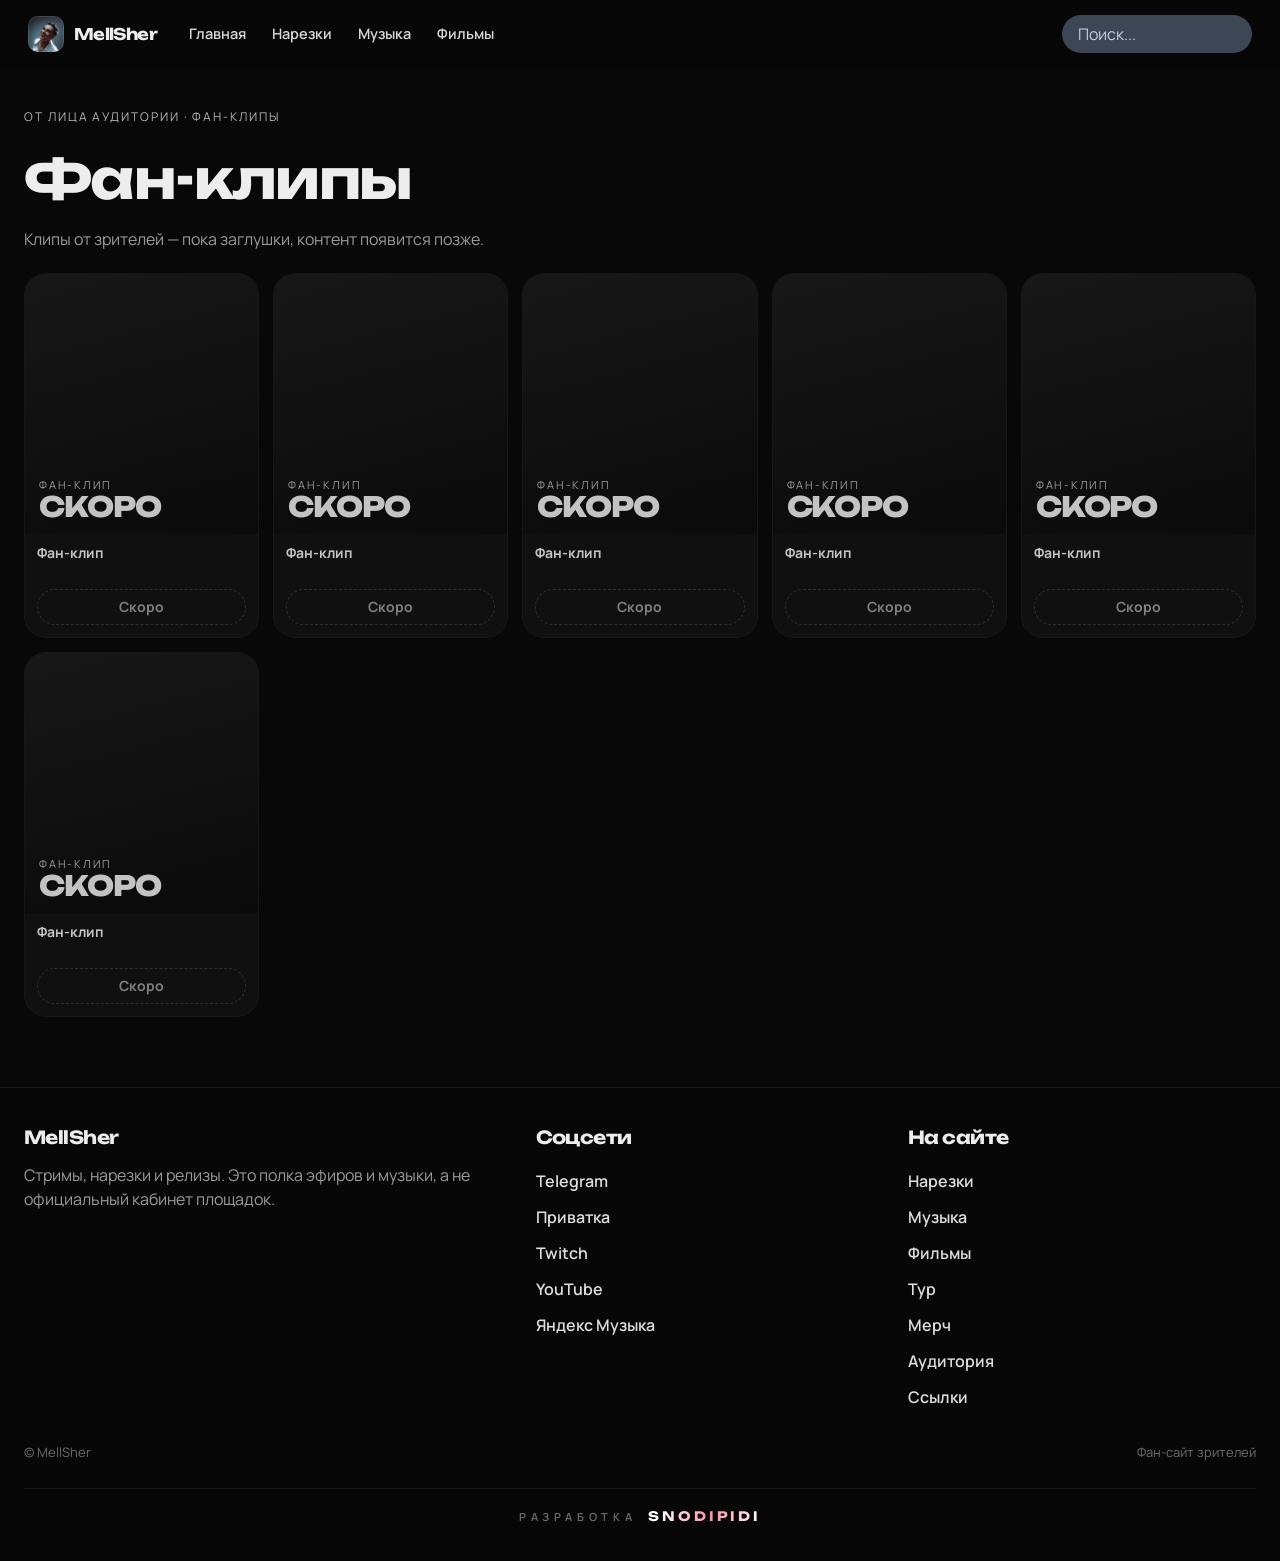
==== commit 92c602ca: "лишние города тура" ====
--- a/fan-clips.html
+++ b/fan-clips.html
@@ -6,14 +6,14 @@
   <title>Фан-клипы — MellSher</title>
   <meta name="theme-color" content="#080808" />
   <link rel="icon" href="favicon.svg" />
-  <link rel="stylesheet" href="css/styles.css?v=107" />
+  <link rel="stylesheet" href="css/styles.css?v=110" />
 </head>
 <body data-page="fan-clips">
   <div id="chrome-header"></div>
   <main id="page"></main>
   <div id="chrome-footer"></div>
-  <script src="js/data.js?v=107"></script>
-  <script src="js/reactions.js?v=107"></script>
-  <script src="js/app.js?v=107"></script>
+  <script src="js/data.js?v=110"></script>
+  <script src="js/reactions.js?v=110"></script>
+  <script src="js/app.js?v=110"></script>
 </body>
 </html>
--- a/css/styles.css
+++ b/css/styles.css
@@ -411,6 +411,8 @@
 .tour-row {
   display: grid;
   grid-template-columns: repeat(2, minmax(0, 1fr));
+  grid-template-rows: repeat(var(--tour-rows, 3), auto);
+  grid-auto-flow: column;
   gap: 10px 28px;
 }
 /* пасхалка-стикер временно выкл.
@@ -2554,6 +2556,8 @@
   .clip-card:not(.film-card) h3 { min-height: 0; }
   .tour-row {
     grid-template-columns: 1fr;
+    grid-template-rows: none;
+    grid-auto-flow: row;
     gap: 0;
   }
   /* пасхалка-стикер временно выкл.
